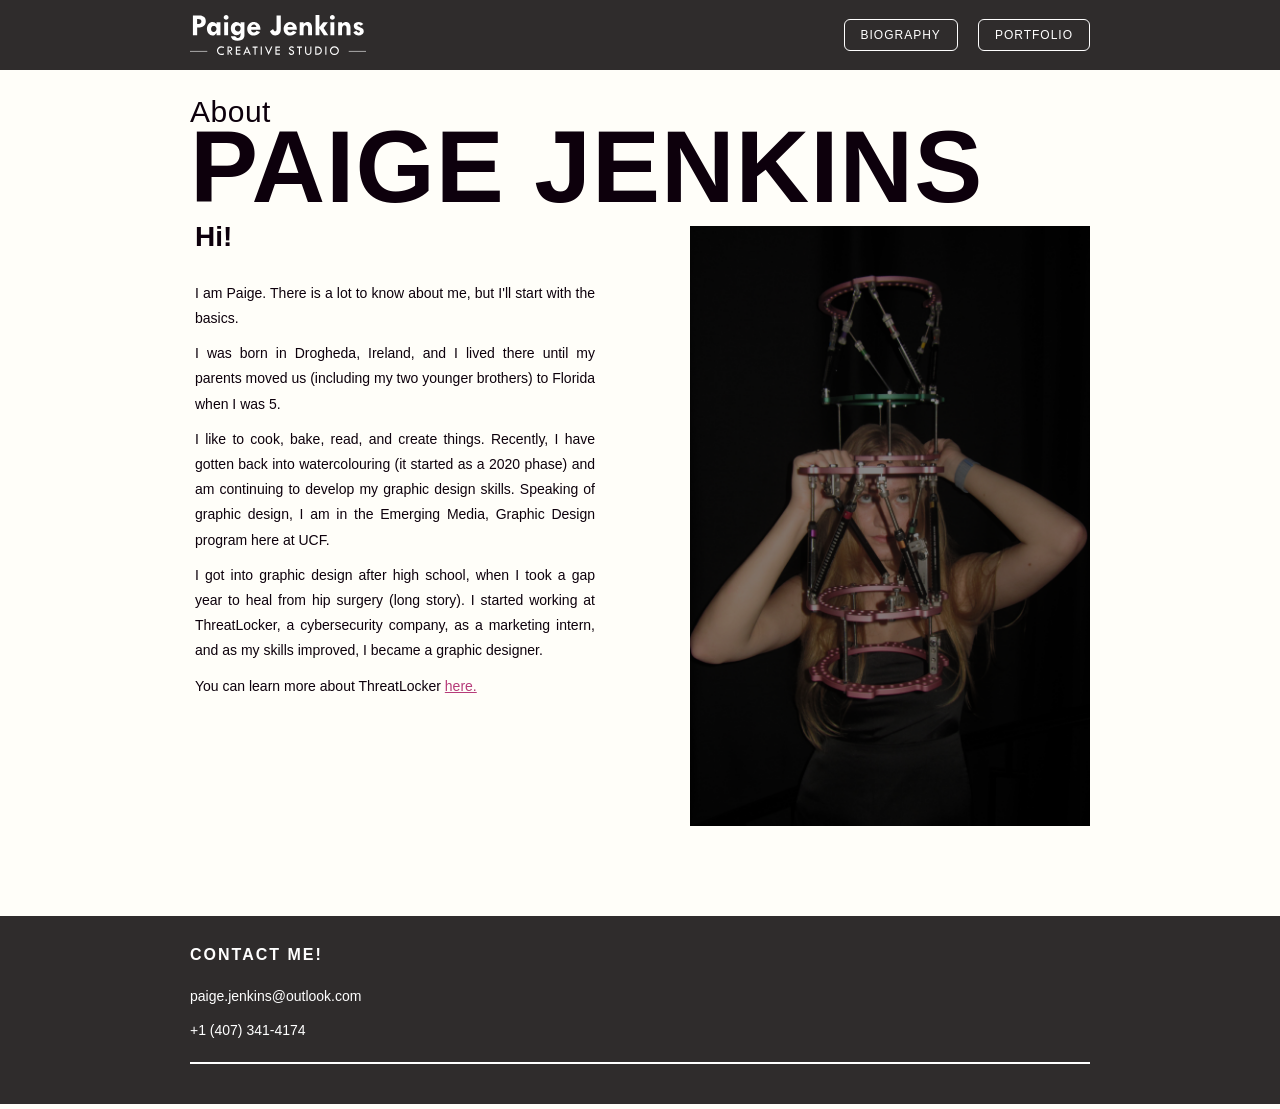
==== DIG2500_HTML/HTML/index.html @ e3ecfa30 "Add files via upload" ====
<html>
    
    
<head>
    
    <title>About Paige Jenkins</title>
    <link rel="stylesheet" href="../CSS/style.css">
</head>
<body>
    <header>
  <div class="nav-container">
    
    <div class="logo">
      <img src="../Images/Paige Jenkins Logo.svg" alt="Paige Jenkins Logo">
      <div class="logo-text">
        
      </div>
    </div>

    <nav>
    
      <a href="index.html">BIOGRAPHY</a>
      <a href="portfolio.html">PORTFOLIO</a>
    </nav>

  </div>
</header>
    <div class="content">
        <h2 class="intro">About</h2>
        <h1>PAIGE JENKINS</h1>

        <div class="bio-row">
            <div class="text-block">
                <h3>Hi!</h3>
                <p>I am Paige. There is a lot to know about me, but I'll start with the basics.</p>

                <p>I was born in Drogheda, Ireland, and I lived there until my parents moved us (including my two younger brothers) to Florida when I was 5.</p>

                <p>I like to cook, bake, read, and create things. Recently, I have gotten back into watercolouring (it started as a 2020 phase) and am continuing to develop my graphic design skills. Speaking of graphic design, I am in the Emerging Media, Graphic Design program here at UCF.</p>
                <p>I got into graphic design after high school, when I took a gap year to heal from hip surgery (long story). I started working at ThreatLocker, a cybersecurity company, as a marketing intern, and as my skills improved, I became a graphic designer.</p>
                <p>You can learn more about ThreatLocker <a href="https://www.threatlocker.com/">here.</a></p>
                
            
            </div>

            <div class="image-block">
                <img src="../Images/image_01.png" alt="Paige Jenkins Portrait">
            </div>
        </div>

        <div class="bio-row reverse">
            
        </div>

        
    </div>
    <footer>
  <div class="footer-container">
    
    <h3>CONTACT ME!</h3>
    <p>paige.jenkins@outlook.com</p>
    <p>+1 (407) 341-4174</p>

    <div class="footer-line"></div>

  </div>
</footer>
</body>
</html>
---- DIG2500_HTML/CSS/style.css ----
body {
    margin: 0;
    background: #fffef9;
    color: #0d000c;
    font-family:  Helvetica, sans-serif;
    padding-top: 0px;
    margin-top: 0px !important;
    margin-bottom: 0px !important;
    text-align: justify;
    padding-bottom: 5px;
    vertical-align: center;
      display: fixed;
  justify-content: center;
  align-items: center;

}

.page {
    width: 900px;
    margin-left: auto; margin-right: auto; 
    background-color: #fffef9;

}


p {
    font-size: 14px;
    line-height: 1;
  margin-top: 0;
  margin-bottom: 10;
}

.intro {
    font-size: 30px;
    font-weight: 50;
    margin-bottom: -20px;
}

h1 {
    font-size: 102px;
    font-weight: 800;
    margin: 0 0 0px 0;
    letter-spacing: 1px;
}
h2 {
    font-size: 15px;
    font-weight: 50;
    letter-spacing: .5px;
}
h3 {
    font-size: 28px;
    font-weight: 800;
    margin-top: -10px;

}
h4 {
    font-size: 14px;
    font-weight: 700;
    margin-top: 20px;

}

.bio-row {
    display: flex;
    justify-content: space-between;
    align-items: flex-start;
    margin-bottom: 30px;
}

.bio-row.reverse {
    flex-direction: row-reverse;
}

.text-block {
    width: 400px;
    background-color: #fffef9;
    padding:5px;
}

.text-block p,
.future-goals p {
    font-size: 14px;
    line-height: 1.8;
}

.image-block {
    width: 400px;
    height: 500px;
    background: #d5bebe;
    overflow: hidden;
}
.image-block {
    width: 400px;
    height: 600px;
    background: #d5bebe;
    overflow: hidden;
}

.image-block img {
    width: 100%;
    height: 100%;
    object-fit: cover;
    display: block;
}

.future-goals {
    width: 350px;
}

.content,
.nav-container {
  max-width: 900px;   
  margin: 0 auto;      
}


.logo {
  display: flex;
  align-items: center;
  gap: 10px;
}

.logo img {
  height: 40px;
}


nav {
  display: flex;
  gap: 20px;
}
header {
  background-color: #2f2c2c; 
  padding: 15px 0;           
  width: 100%;
}
.nav-container {
  display: flex;
  justify-content: space-between; 
  align-items: center;
}
nav a {
    color: white;
    text-decoration: none;
    padding: 8px 16px;
    border: 1px solid white;   
    border-radius: 6px;
    font-size: 12px;
    letter-spacing: 1px;
}
footer {
    background-color: #2f2c2c;
    color: white;
    padding: 40px 0;
    margin-top: 60px; 
}
.footer-container {
    max-width: 900px;   
    margin: 0 auto;
    padding: 0 20px;
}
footer h3 {
    letter-spacing: 2px;
    font-size: 16px;
    margin-bottom: 10px;
}

footer p {
    margin: 5px 0;
    font-size: 14px;

}
.footer-line {
    margin-top: 20px;
    height: 2px;
    background-color: white;
    width: 100%;
}
footer p + p {
    margin-top: -5px;
}
footer p {
    margin: 25px 0; 
}
.pdf-section {
    max-width: 900px;
    margin: 0px auto;
    padding: 0 20px;
}

.pdf-section iframe {
    width: 100%;
    height: 800px;      
    border: 1px solid #ccc;
}
iframe {
    width: 100%;
    height: 800px;
    border: none;
}



a {
    color: #b63b79;
}
ul,li {
    width: 300px;
    padding:4px;
    color: #0d000c;
    font-family:  Helvetica, sans-serif;
    font-size: 14px;
    line-height: 1.1;
}
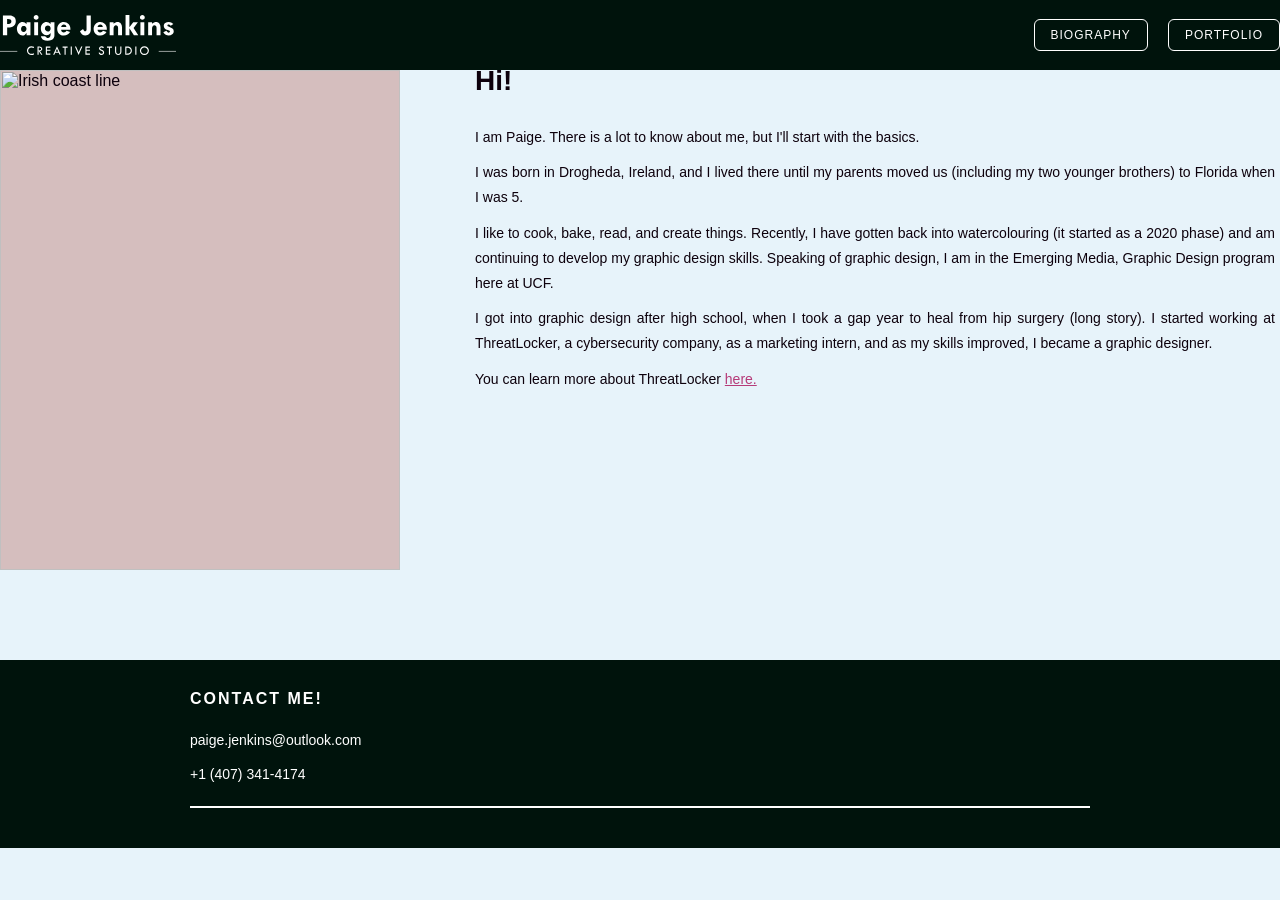
==== commit 9ba77b81: "Updated" ====
--- a/DIG2500_HTML/HTML/index.html
+++ b/DIG2500_HTML/HTML/index.html
@@ -26,10 +26,14 @@
   </div>
 </header>
     <div class="content">
-        <h2 class="intro">About</h2>
-        <h1>PAIGE JENKINS</h1>
+        
 
         <div class="bio-row">
+            <div class="image-block">
+                <img src="../Images/Homepage_Irishcoast.jpeg" alt="Irish coast line">
+              
+
+            </div>
             <div class="text-block">
                 <h3>Hi!</h3>
                 <p>I am Paige. There is a lot to know about me, but I'll start with the basics.</p>
@@ -43,9 +47,7 @@
             
             </div>
 
-            <div class="image-block">
-                <img src="../Images/image_01.png" alt="Paige Jenkins Portrait">
-            </div>
+            
         </div>
 
         <div class="bio-row reverse">
@@ -66,4 +68,4 @@
   </div>
 </footer>
 </body>
-</html>+</html>
--- a/DIG2500_HTML/CSS/style.css
+++ b/DIG2500_HTML/CSS/style.css
@@ -1,6 +1,6 @@
 body {
     margin: 0;
-    background: #fffef9;
+    background: #e7f3fa;
     color: #0d000c;
     font-family:  Helvetica, sans-serif;
     padding-top: 0px;
@@ -16,9 +16,9 @@
 }
 
 .page {
-    width: 900px;
+    width: 1800px;
     margin-left: auto; margin-right: auto; 
-    background-color: #fffef9;
+    background-color: #e7f3fa;
 
 }
 
@@ -72,8 +72,8 @@
 }
 
 .text-block {
-    width: 400px;
-    background-color: #fffef9;
+    width: 800px;
+    background-color: #e7f3fa;
     padding:5px;
 }
 
@@ -89,12 +89,7 @@
     background: #d5bebe;
     overflow: hidden;
 }
-.image-block {
-    width: 400px;
-    height: 600px;
-    background: #d5bebe;
-    overflow: hidden;
-}
+
 
 .image-block img {
     width: 100%;
@@ -109,7 +104,7 @@
 
 .content,
 .nav-container {
-  max-width: 900px;   
+  max-width: 1450px;   
   margin: 0 auto;      
 }
 
@@ -130,7 +125,7 @@
   gap: 20px;
 }
 header {
-  background-color: #2f2c2c; 
+  background-color: #00130c; 
   padding: 15px 0;           
   width: 100%;
 }
@@ -149,7 +144,7 @@
     letter-spacing: 1px;
 }
 footer {
-    background-color: #2f2c2c;
+    background-color: #00130c;
     color: white;
     padding: 40px 0;
     margin-top: 60px; 
